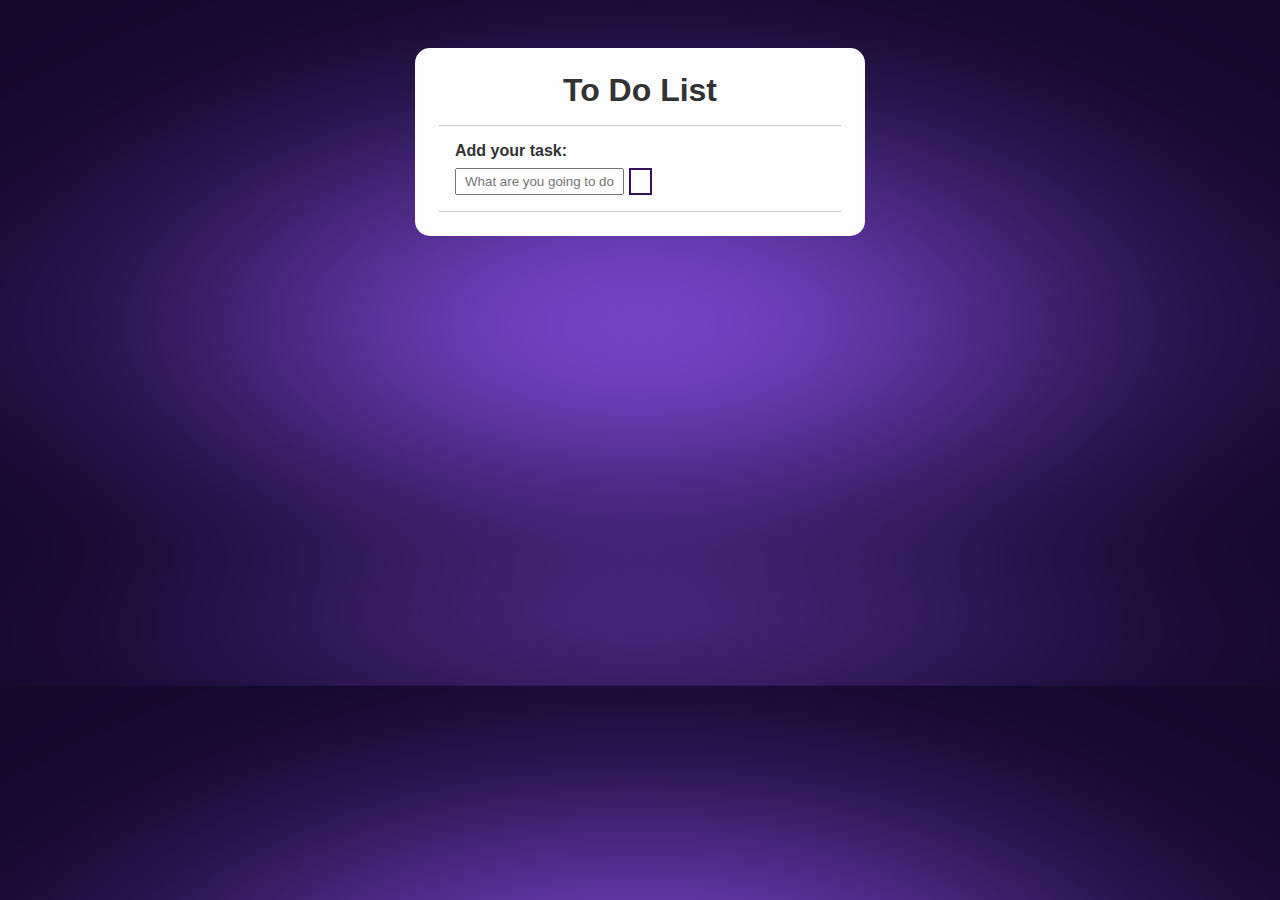
==== To do Project2/index.html @ 79701118 "Update index.html" ====
<!DOCTYPE html>
<html lang="en">
<head>
    <meta charset="UTF-8">
    <meta name="viewport" content="width=device-width, initial-scale=1.0">
    <title>To Do List</title>
    <link rel="stylesheet" href="css/styles.css">
    <link rel="stylesheet" href="https://cdnjs.cloudflare.com/ajax/libs/font-awesome/6.4.2/css/all.min.css" integrity="sha512-z3gLpd7yknf1YoNbCzqRKc4qyor8gaKU1qmn+CShxbuBusANI9QpRohGBreCFkKxLhei6S9CQXFEbbKuqLg0DA==" crossorigin="anonymous" referrerpolicy="no-referrer" />
    <script src="js/scripts.js" defer></script>
</head>
<body>
    <div class="todo-container">
        <header>
            <h1>To Do List</h1>
        </header>
        <form id="todo-form">
            <p>Add your task:</p>
            <div class="form-control">
                <input type="text" id="todo-input" placeholder="What are you going to do?">
                <button type="submit">
                    <i class="fa-thin fa-plus"></i>
---- To do Project2/css/styles.css ----
/* General */
* {
    padding: 0;
    margin: 0;
    font-family: Helvetica;
    color: #333;
    box-sizing: border-box;
}

body {
    background-image: url('../img/bg.jpg');
    background-size: 100% auto;
    background-position: cover;
}

button {
    background-color: #fdfdfd;
    color: #38105e;
    border: 2px solid #38105e;
    padding: 0.3rem 0.6rem;
    font-size: 1rem;
    cursor: pointer;
    display: flex;
    justify-content: center;
    align-items: center;
    transition: 0.4s;
}

button:hover {
    background-color: #38105e;
    color: #fff;
}

button:hover > i {
    color: #fff;
}

button i {
    border: #38105e;
    font-weight: bold;
    pointer-events: none;
}

input, select {
    padding: 0.25rem 0.5rem;
}

.hide {
    display: none;
}

/* To do header */
.todo-container {
    max-width: 450px;
    margin: 3rem auto ;
    background-color: #fdfdfd;
    padding: 1.5rem;
    border-radius: 15px;
}

.todo-container header {
    text-align: center;
    padding: 0 1rem 1rem;
    border-bottom: 1px solid #ccc;
}

/* to do Forms */
#todo-form, #edit-form {
    padding: 1rem;
    border-bottom: 1px solid #ccc;
}

#todo-form p, #edit-form p {
    margin-bottom: 0.5rem;
    font-weight: bold;
}

.form-control {
    display: flex;
}

.form-control input {
    margin-right: 0.3rem;
}

#cancel-edit-btn {
    margin-top: 1rem;
}

/* To do Toolbar */
#toolbar {
    padding: 1rem;
    border-bottom: 1px solid #CCC;
    display: flex;
}

#toolbar h4 {
    margin-bottom: 0.5rem;
}

#search {
    border-right: 1px solid #ddd;
    padding-right: 1rem;
    margin-right: 1rem;
    width: 65%;
    display: flex;
    flex-direction: column;
}

#search form {
    display: flex;
}

#search input {
    width: 100%;
    margin-right: 0.3rem;
}

#filter {
    width: 35%;
    display: flex;
    flex-direction: column;
}

#filter select {
    flex: 1;
}

/* To do List */
.todo {
    display: flex;
    justify-content: space-around;
    align-items: center;
    padding: 1rem;
    border-bottom: 1px solid #DDD;
    transition: 0.3s;
}

.todo h3 {
    flex: 1;
    font-size: 0.9rem;
}

.todo button {
    margin-left: 0.4rem;
}

.done {
    background-color: #533969;
}

.done h3 {
    color: #fff;
    text-decoration: line-through;
    font-style: italic;
}
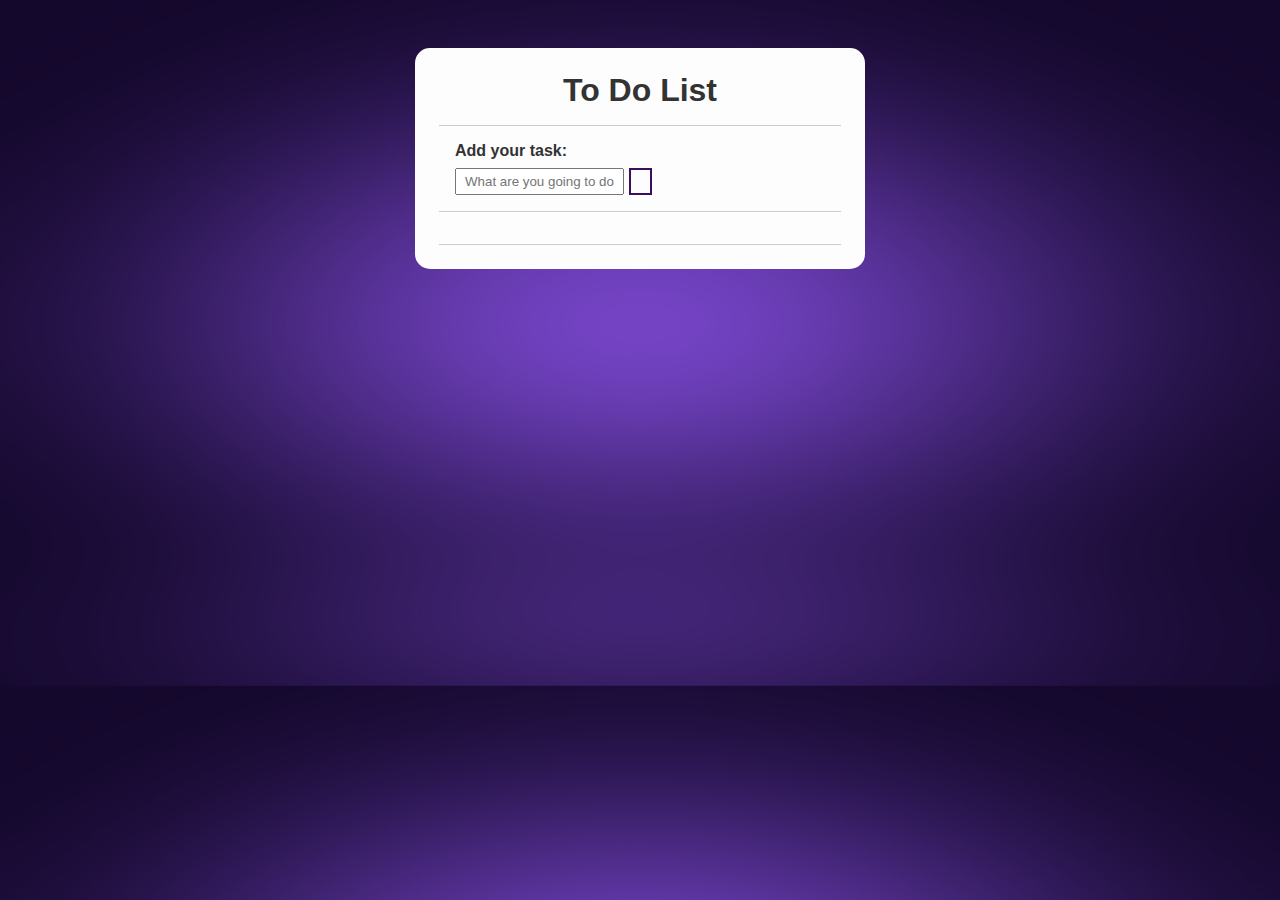
==== commit ef1f7c6d: "Update index.html" ====
--- a/To do Project2/index.html
+++ b/To do Project2/index.html
@@ -19,3 +19,7 @@
                 <input type="text" id="todo-input" placeholder="What are you going to do?">
                 <button type="submit">
                     <i class="fa-thin fa-plus"></i>
+                </button>
+            </div>
+        </form>
+        <form id="edit-form" class="">
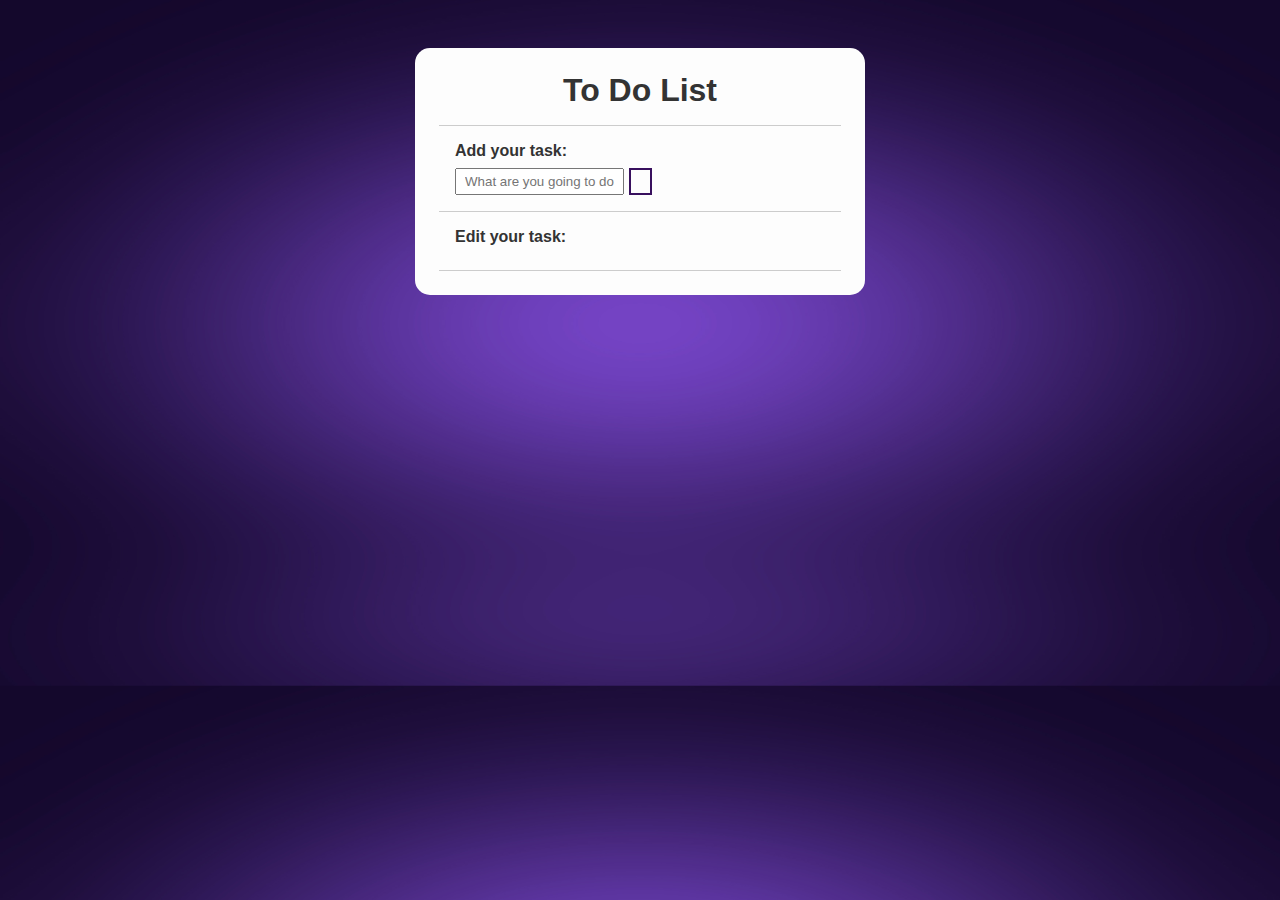
==== commit 56874701: "Update index.html" ====
--- a/To do Project2/index.html
+++ b/To do Project2/index.html
@@ -23,3 +23,4 @@
             </div>
         </form>
         <form id="edit-form" class="">
+            <p>Edit your task:</p>
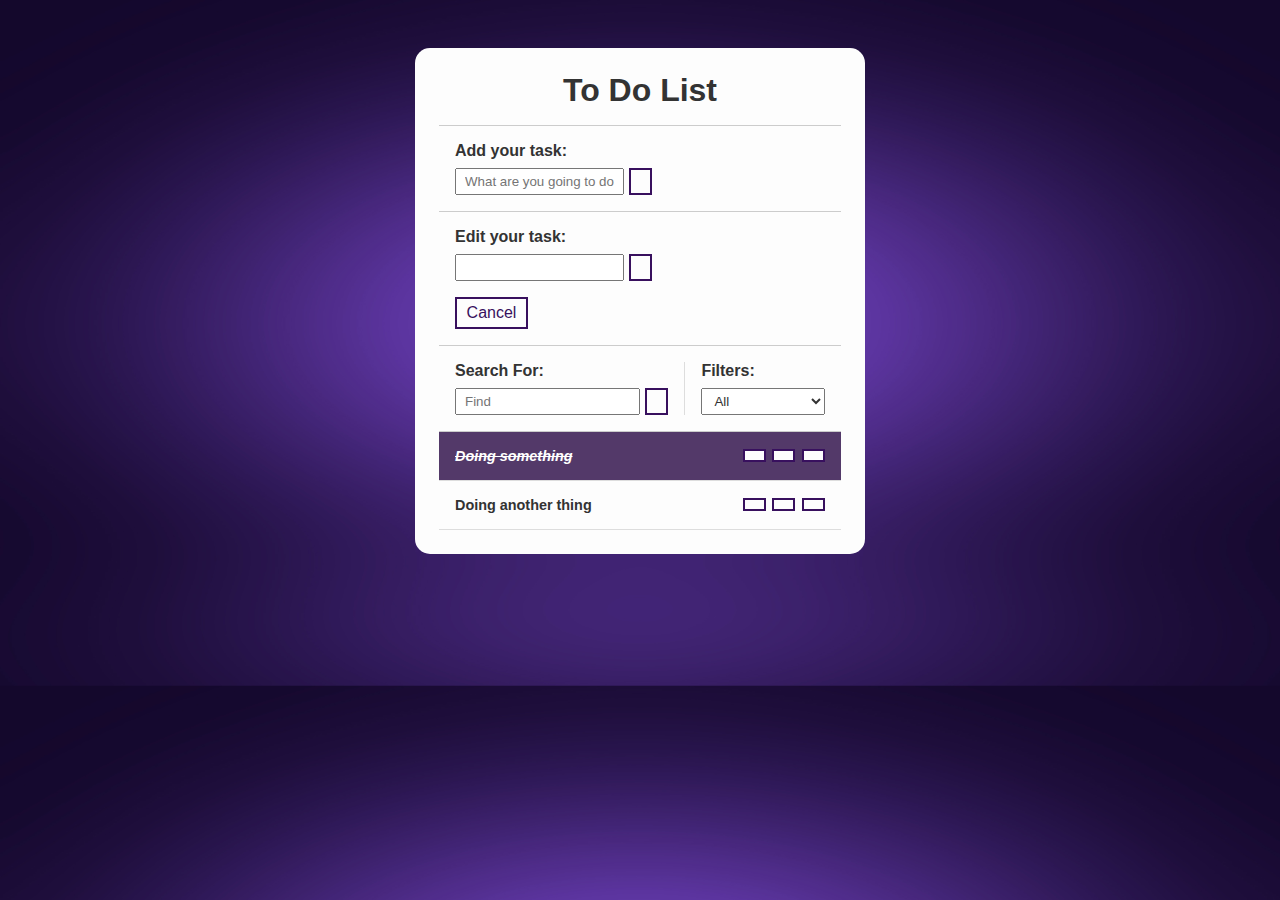
==== commit 344de08e: "Update index.html" ====
--- a/To do Project2/index.html
+++ b/To do Project2/index.html
@@ -24,3 +24,59 @@
         </form>
         <form id="edit-form" class="">
             <p>Edit your task:</p>
+            <div class="form-control">
+                <input type="text" id="edit-input">
+                <button type="subtmit">
+                    <i class="fa-solid fa-check-double"></i>
+                </button>
+            </div>
+            <button id="cancel-edit-btn">Cancel</button>
+        </form>
+        <div id="toolbar">
+            <div id="search">
+                <h4>Search For:</h4>
+                <form >
+                    <input type="text" id="search-input" placeholder="Find">
+                    <button id="erase-button">
+                        <i class="fa-solid fa-delete-left"></i>
+                    </button>
+                </form>
+            </div>
+            <div id="filter">
+                <h4>Filters:</h4>
+                <select id="filter-select">
+                    <option value="all">All</option>
+                    <option value="done">Done</option>
+                    <option value="todo">To Do</option>
+                </select>
+            </div>
+        </div>
+        <div id="todo-list">
+            <div class="todo done">
+                <h3>Doing something</h3>
+                <button class="finish-todo">
+                    <i class="fa-solid fa-check"></i>
+                </button>
+                <button class="edit-todo">
+                    <i class="fa-solid fa-pen"></i>
+                </button>
+                <button class="remove-todo">
+                    <i class="fa-solid fa-xmark"></i>
+                </button>
+            </div>
+            <div class="todo">
+                <h3>Doing another thing</h3>
+                <button class="finish-todo">
+                    <i class="fa-solid fa-check"></i>
+                </button>
+                <button class="edit-todo">
+                    <i class="fa-solid fa-pen"></i>
+                </button>
+                <button class="remove-todo">
+                    <i class="fa-solid fa-xmark"></i>
+                </button>
+            </div>
+        </div>
+    </div>
+</body>
+</html>
